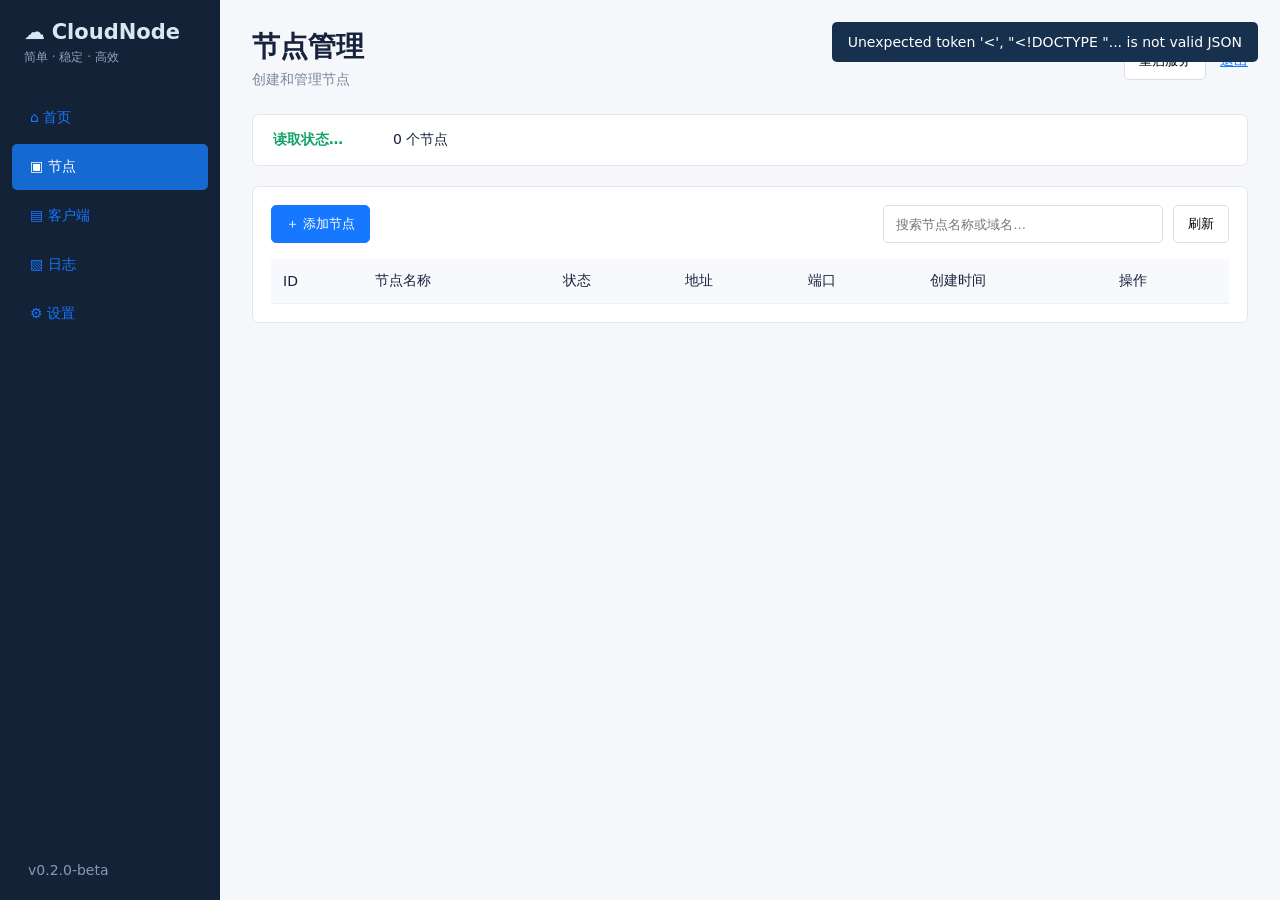
==== templates/index.html @ 98022b21 "Publish source and deployment docs" ====
<!doctype html><html lang="zh-CN"><head><meta charset="utf-8"><meta name="viewport" content="width=device-width,initial-scale=1"><title>CloudNode</title><link rel="stylesheet" href="/static/app.css"></head><body>
<aside><div class="brand">☁ <b>CloudNode</b><small>简单 · 稳定 · 高效</small></div><nav><a>⌂ 首页</a><a class="on">▣ 节点</a><a>▤ 客户端</a><a>▧ 日志</a><a>⚙ 设置</a></nav><footer>v0.2.0-beta</footer></aside>
<main><header><div><h1>节点管理</h1><p>创建和管理节点</p></div><div><button onclick="serviceAction('restart')">重启服务</button><a href="/logout">退出</a></div></header>
<div class="summary"><b id="run">读取状态…</b><span id="num">0 个节点</span></div>
<section><div class="toolbar"><button class="primary" onclick="showAdd()">＋ 添加节点</button><input id="search" placeholder="搜索节点名称或域名…" oninput="render()"><button onclick="loadState()">刷新</button></div>
<table><thead><tr><th>ID</th><th>节点名称</th><th>状态</th><th>地址</th><th>端口</th><th>创建时间</th><th>操作</th></tr></thead><tbody id="rows"></tbody></table></section></main>
<div id="modal" class="modal"><div class="dialog"><button class="close" onclick="hideAdd()">×</button><h2>添加节点</h2><div class="tip"><b>快速创建（推荐）</b><br>UUID、XHTTP 路径等参数自动生成。</div>
<label>节点名称<input id="name" placeholder="例如：节点01"></label><label>域名 / IP<input id="host" placeholder="node.example.com"></label><label>端口<input id="port" type="number" value="443"></label>
<div class="scheme"><b>配置方案</b><span>● 推荐配置</span><small>VLESS + XHTTP；Beta 默认方案</small></div>
<div class="actions"><button onclick="hideAdd()">取消</button><button class="primary" onclick="createNode()">创建节点</button></div></div></div><div id="toasts"></div>
<script src="/static/app.js"></script></body></html>
---- static/app.css ----
*{box-sizing:border-box}body{margin:0;background:#f5f7fa;color:#17233c;font:14px system-ui,-apple-system,"Segoe UI","Microsoft YaHei",sans-serif}aside{position:fixed;inset:0 auto 0 0;width:220px;background:#142238;color:#dce5f2;padding:20px 12px}.brand{font-size:21px;padding:0 12px 26px}.brand small{display:block;color:#91a1b8;font-size:12px;margin-top:5px}nav a{display:block;padding:14px 18px;border-radius:5px;margin:3px 0}.on{background:#1769d2;color:#fff}aside footer{position:absolute;bottom:22px;left:28px;color:#8798b0}main{margin-left:220px;padding:28px 32px}header{display:flex;justify-content:space-between;align-items:center}h1{margin:0;font-size:28px}header p{margin:5px 0;color:#7c889a}a{color:#1677ff;margin-left:14px}button{padding:9px 14px;border:1px solid #d7dfeb;background:#fff;border-radius:5px;cursor:pointer}.primary{background:#1677ff;border-color:#1677ff;color:#fff}.summary,section{background:#fff;border:1px solid #e2e7ef;border-radius:7px;margin-top:20px}.summary{padding:16px 20px;display:flex;gap:50px}.summary b{color:#11a267}section{padding:18px}.toolbar{display:flex;gap:10px;margin-bottom:16px}.toolbar input{margin-left:auto;width:280px}input{border:1px solid #d6deea;border-radius:5px;padding:10px 12px;outline:none}table{width:100%;border-collapse:collapse}th,td{text-align:left;padding:13px 12px;border-bottom:1px solid #edf0f5}th{background:#f7f9fc;font-weight:500}.pill{background:#e7f8ef;color:#10965c;padding:4px 8px;border-radius:4px}.danger{color:#df3d45}.modal{display:none;position:fixed;inset:0;background:#14223899;align-items:center;justify-content:center}.modal.show{display:flex}.dialog{width:560px;background:#fff;border-radius:8px;padding:25px;position:relative;box-shadow:0 20px 60px #0003}.close{position:absolute;right:16px;top:14px;border:0;font-size:22px}.tip{background:#eef6ff;color:#42688e;padding:13px;border-radius:5px;margin:18px 0}.dialog>label{display:grid;grid-template-columns:110px 1fr;align-items:center;margin:14px 0}.scheme{border-top:1px solid #edf0f5;padding-top:17px;margin-top:18px}.scheme span{margin-left:25px;color:#1677ff}.scheme small{display:block;color:#7c899c;margin:7px 0 0 110px}.actions{text-align:right;margin-top:28px}.actions button{margin-left:8px}#toasts{position:fixed;right:22px;top:22px}.toast{background:#17304d;color:#fff;padding:12px 16px;border-radius:5px;margin-bottom:8px}.login{display:grid;place-items:center;height:100vh}.loginbox{width:350px;background:#fff;border:1px solid #e1e7ef;border-radius:8px;padding:34px}.loginbox input,.loginbox button{width:100%;margin:7px 0}.loginbox em{color:#df3d45;font-style:normal}
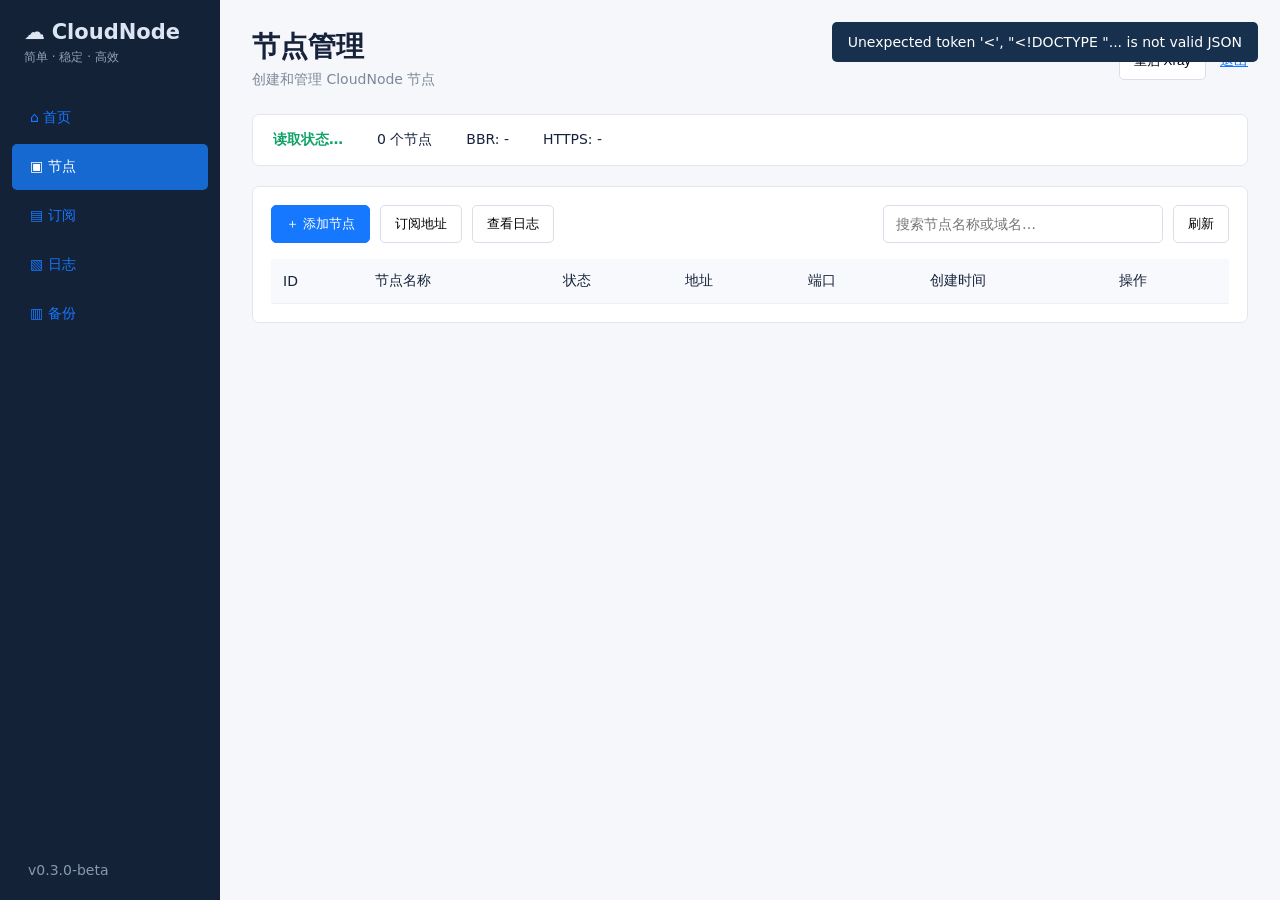
==== commit f7311720: "Complete beta panel management features" ====
--- a/templates/index.html
+++ b/templates/index.html
@@ -1,11 +1,15 @@
 <!doctype html><html lang="zh-CN"><head><meta charset="utf-8"><meta name="viewport" content="width=device-width,initial-scale=1"><title>CloudNode</title><link rel="stylesheet" href="/static/app.css"></head><body>
-<aside><div class="brand">☁ <b>CloudNode</b><small>简单 · 稳定 · 高效</small></div><nav><a>⌂ 首页</a><a class="on">▣ 节点</a><a>▤ 客户端</a><a>▧ 日志</a><a>⚙ 设置</a></nav><footer>v0.2.0-beta</footer></aside>
-<main><header><div><h1>节点管理</h1><p>创建和管理节点</p></div><div><button onclick="serviceAction('restart')">重启服务</button><a href="/logout">退出</a></div></header>
-<div class="summary"><b id="run">读取状态…</b><span id="num">0 个节点</span></div>
-<section><div class="toolbar"><button class="primary" onclick="showAdd()">＋ 添加节点</button><input id="search" placeholder="搜索节点名称或域名…" oninput="render()"><button onclick="loadState()">刷新</button></div>
+<aside><div class="brand">☁ <b>CloudNode</b><small>简单 · 稳定 · 高效</small></div><nav><a>⌂ 首页</a><a class="on">▣ 节点</a><a onclick="showSub()">▤ 订阅</a><a onclick="showLogs()">▧ 日志</a><a onclick="backupNow()">▥ 备份</a></nav><footer id="ver">v0.3.0-beta</footer></aside>
+<main><header><div><h1>节点管理</h1><p>创建和管理 CloudNode 节点</p></div><div><button onclick="serviceAction('restart')">重启 Xray</button><a href="/logout">退出</a></div></header>
+<div class="summary"><b id="run">读取状态…</b><span id="num">0 个节点</span><span id="bbr">BBR: -</span><span id="tls">HTTPS: -</span></div>
+<section><div class="toolbar"><button class="primary" onclick="showAdd()">＋ 添加节点</button><button onclick="showSub()">订阅地址</button><button onclick="showLogs()">查看日志</button><input id="search" placeholder="搜索节点名称或域名…" oninput="render()"><button onclick="loadState()">刷新</button></div>
 <table><thead><tr><th>ID</th><th>节点名称</th><th>状态</th><th>地址</th><th>端口</th><th>创建时间</th><th>操作</th></tr></thead><tbody id="rows"></tbody></table></section></main>
-<div id="modal" class="modal"><div class="dialog"><button class="close" onclick="hideAdd()">×</button><h2>添加节点</h2><div class="tip"><b>快速创建（推荐）</b><br>UUID、XHTTP 路径等参数自动生成。</div>
-<label>节点名称<input id="name" placeholder="例如：节点01"></label><label>域名 / IP<input id="host" placeholder="node.example.com"></label><label>端口<input id="port" type="number" value="443"></label>
+<div id="modal" class="modal"><div class="dialog"><button class="close" onclick="hideNodeModal()">×</button><h2 id="modalTitle">添加节点</h2><div class="tip"><b>快速创建（推荐）</b><br>UUID、XHTTP 路径等参数自动生成。</div>
+<label>节点名称<input id="name" placeholder="例如：节点01"></label><label>域名 / IP<input id="host" placeholder="node.example.com"></label><label>端口<input id="port" type="number" value="443"></label><label>启用节点<select id="enabled"><option value="1">启用</option><option value="0">停用</option></select></label>
 <div class="scheme"><b>配置方案</b><span>● 推荐配置</span><small>VLESS + XHTTP；Beta 默认方案</small></div>
-<div class="actions"><button onclick="hideAdd()">取消</button><button class="primary" onclick="createNode()">创建节点</button></div></div></div><div id="toasts"></div>
-<script src="/static/app.js"></script></body></html>+<div class="actions"><button onclick="hideNodeModal()">取消</button><button class="primary" onclick="saveNode()">保存</button></div></div></div>
+<div id="shareModal" class="modal"><div class="dialog"><button class="close" onclick="shareModal.classList.remove('show')">×</button><h2>节点配置</h2><textarea id="shareText" readonly></textarea><div class="qrbox"><img id="qrImg" alt="节点二维码"></div><div class="actions"><button onclick="copyText(shareText.value)">复制链接</button></div></div></div>
+<div id="subModal" class="modal"><div class="dialog"><button class="close" onclick="subModal.classList.remove('show')">×</button><h2>订阅地址</h2><textarea id="subText" readonly></textarea><p class="muted">订阅内容为 Base64 编码的 VLESS 链接列表，仅包含已启用节点。</p><div class="actions"><button onclick="copyText(subText.value)">复制订阅</button></div></div></div>
+<div id="logModal" class="modal"><div class="dialog wide"><button class="close" onclick="logModal.classList.remove('show')">×</button><h2>运行日志</h2><div class="toolbar compact"><button onclick="showLogs('cloudnode-panel')">面板</button><button onclick="showLogs('xray')">Xray</button><button onclick="showLogs('caddy')">Caddy</button></div><pre id="logText"></pre></div></div>
+<div id="toasts"></div>
+<script src="/static/app.js"></script></body></html>
--- a/static/app.css
+++ b/static/app.css
@@ -1 +1 @@
-*{box-sizing:border-box}body{margin:0;background:#f5f7fa;color:#17233c;font:14px system-ui,-apple-system,"Segoe UI","Microsoft YaHei",sans-serif}aside{position:fixed;inset:0 auto 0 0;width:220px;background:#142238;color:#dce5f2;padding:20px 12px}.brand{font-size:21px;padding:0 12px 26px}.brand small{display:block;color:#91a1b8;font-size:12px;margin-top:5px}nav a{display:block;padding:14px 18px;border-radius:5px;margin:3px 0}.on{background:#1769d2;color:#fff}aside footer{position:absolute;bottom:22px;left:28px;color:#8798b0}main{margin-left:220px;padding:28px 32px}header{display:flex;justify-content:space-between;align-items:center}h1{margin:0;font-size:28px}header p{margin:5px 0;color:#7c889a}a{color:#1677ff;margin-left:14px}button{padding:9px 14px;border:1px solid #d7dfeb;background:#fff;border-radius:5px;cursor:pointer}.primary{background:#1677ff;border-color:#1677ff;color:#fff}.summary,section{background:#fff;border:1px solid #e2e7ef;border-radius:7px;margin-top:20px}.summary{padding:16px 20px;display:flex;gap:50px}.summary b{color:#11a267}section{padding:18px}.toolbar{display:flex;gap:10px;margin-bottom:16px}.toolbar input{margin-left:auto;width:280px}input{border:1px solid #d6deea;border-radius:5px;padding:10px 12px;outline:none}table{width:100%;border-collapse:collapse}th,td{text-align:left;padding:13px 12px;border-bottom:1px solid #edf0f5}th{background:#f7f9fc;font-weight:500}.pill{background:#e7f8ef;color:#10965c;padding:4px 8px;border-radius:4px}.danger{color:#df3d45}.modal{display:none;position:fixed;inset:0;background:#14223899;align-items:center;justify-content:center}.modal.show{display:flex}.dialog{width:560px;background:#fff;border-radius:8px;padding:25px;position:relative;box-shadow:0 20px 60px #0003}.close{position:absolute;right:16px;top:14px;border:0;font-size:22px}.tip{background:#eef6ff;color:#42688e;padding:13px;border-radius:5px;margin:18px 0}.dialog>label{display:grid;grid-template-columns:110px 1fr;align-items:center;margin:14px 0}.scheme{border-top:1px solid #edf0f5;padding-top:17px;margin-top:18px}.scheme span{margin-left:25px;color:#1677ff}.scheme small{display:block;color:#7c899c;margin:7px 0 0 110px}.actions{text-align:right;margin-top:28px}.actions button{margin-left:8px}#toasts{position:fixed;right:22px;top:22px}.toast{background:#17304d;color:#fff;padding:12px 16px;border-radius:5px;margin-bottom:8px}.login{display:grid;place-items:center;height:100vh}.loginbox{width:350px;background:#fff;border:1px solid #e1e7ef;border-radius:8px;padding:34px}.loginbox input,.loginbox button{width:100%;margin:7px 0}.loginbox em{color:#df3d45;font-style:normal}+*{box-sizing:border-box}body{margin:0;background:#f5f7fa;color:#17233c;font:14px system-ui,-apple-system,"Segoe UI","Microsoft YaHei",sans-serif}aside{position:fixed;inset:0 auto 0 0;width:220px;background:#142238;color:#dce5f2;padding:20px 12px}.brand{font-size:21px;padding:0 12px 26px}.brand small{display:block;color:#91a1b8;font-size:12px;margin-top:5px}nav a{display:block;padding:14px 18px;border-radius:5px;margin:3px 0;cursor:pointer}.on{background:#1769d2;color:#fff}aside footer{position:absolute;bottom:22px;left:28px;color:#8798b0}main{margin-left:220px;padding:28px 32px}header{display:flex;justify-content:space-between;align-items:center}h1{margin:0;font-size:28px}header p{margin:5px 0;color:#7c889a}a{color:#1677ff;margin-left:14px}button{padding:9px 14px;border:1px solid #d7dfeb;background:#fff;border-radius:5px;cursor:pointer}.primary{background:#1677ff;border-color:#1677ff;color:#fff}.summary,section{background:#fff;border:1px solid #e2e7ef;border-radius:7px;margin-top:20px}.summary{padding:16px 20px;display:flex;gap:34px;flex-wrap:wrap}.summary b{color:#11a267}section{padding:18px}.toolbar{display:flex;gap:10px;margin-bottom:16px}.toolbar input{margin-left:auto;width:280px}.compact{margin:0 0 12px}.compact button{padding:7px 10px}input,select,textarea{border:1px solid #d6deea;border-radius:5px;padding:10px 12px;outline:none;font:inherit}textarea{width:100%;min-height:95px;resize:vertical}table{width:100%;border-collapse:collapse}th,td{text-align:left;padding:13px 12px;border-bottom:1px solid #edf0f5}th{background:#f7f9fc;font-weight:500}.pill{background:#e7f8ef;color:#10965c;padding:4px 8px;border-radius:4px}.pill.off{background:#f1f3f6;color:#6b7480}.danger{color:#df3d45}.modal{display:none;position:fixed;inset:0;background:#14223899;align-items:center;justify-content:center;padding:20px}.modal.show{display:flex}.dialog{width:560px;max-height:90vh;overflow:auto;background:#fff;border-radius:8px;padding:25px;position:relative;box-shadow:0 20px 60px #0003}.dialog.wide{width:min(900px,92vw)}.close{position:absolute;right:16px;top:14px;border:0;font-size:22px}.tip{background:#eef6ff;color:#42688e;padding:13px;border-radius:5px;margin:18px 0}.dialog>label{display:grid;grid-template-columns:110px 1fr;align-items:center;margin:14px 0}.scheme{border-top:1px solid #edf0f5;padding-top:17px;margin-top:18px}.scheme span{margin-left:25px;color:#1677ff}.scheme small{display:block;color:#7c899c;margin:7px 0 0 110px}.actions{text-align:right;margin-top:20px}.actions button{margin-left:8px}.qrbox{text-align:center;margin-top:16px}.qrbox img{width:220px;max-width:100%;background:#fff;border:1px solid #edf0f5;padding:10px}.muted{color:#7c889a}pre{background:#101827;color:#dce5f2;border-radius:6px;padding:14px;white-space:pre-wrap;max-height:56vh;overflow:auto}#toasts{position:fixed;right:22px;top:22px}.toast{background:#17304d;color:#fff;padding:12px 16px;border-radius:5px;margin-bottom:8px}.login{display:grid;place-items:center;height:100vh}.loginbox{width:350px;background:#fff;border:1px solid #e1e7ef;border-radius:8px;padding:34px}.loginbox input,.loginbox button{width:100%;margin:7px 0}.loginbox em{color:#df3d45;font-style:normal}
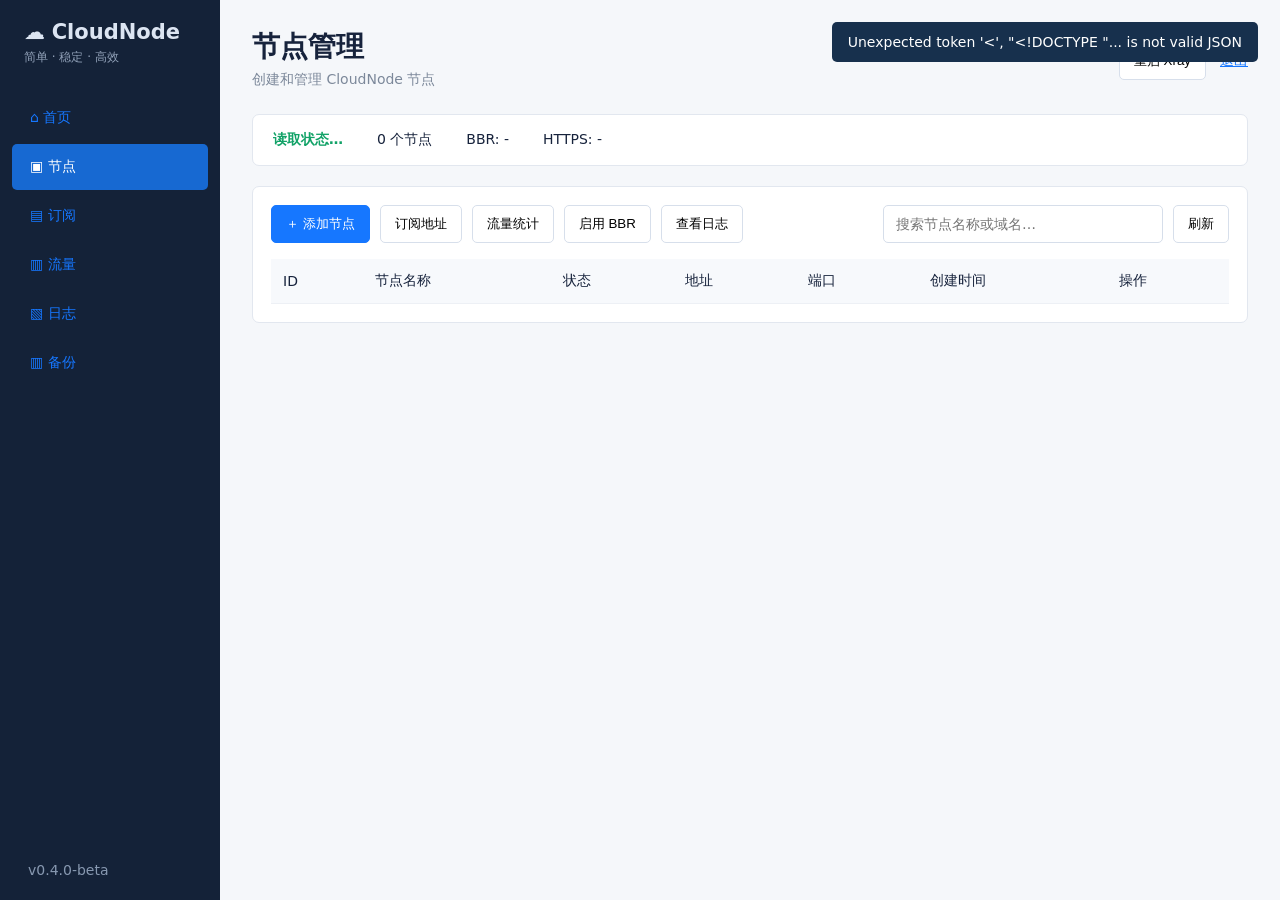
==== commit 80de75b7: "Implement planned beta features" ====
--- a/templates/index.html
+++ b/templates/index.html
@@ -1,15 +1,17 @@
 <!doctype html><html lang="zh-CN"><head><meta charset="utf-8"><meta name="viewport" content="width=device-width,initial-scale=1"><title>CloudNode</title><link rel="stylesheet" href="/static/app.css"></head><body>
-<aside><div class="brand">☁ <b>CloudNode</b><small>简单 · 稳定 · 高效</small></div><nav><a>⌂ 首页</a><a class="on">▣ 节点</a><a onclick="showSub()">▤ 订阅</a><a onclick="showLogs()">▧ 日志</a><a onclick="backupNow()">▥ 备份</a></nav><footer id="ver">v0.3.0-beta</footer></aside>
+<aside><div class="brand">☁ <b>CloudNode</b><small>简单 · 稳定 · 高效</small></div><nav><a>⌂ 首页</a><a class="on">▣ 节点</a><a onclick="showSub()">▤ 订阅</a><a onclick="showTraffic()">▥ 流量</a><a onclick="showLogs()">▧ 日志</a><a onclick="backupNow()">▥ 备份</a></nav><footer id="ver">v0.4.0-beta</footer></aside>
 <main><header><div><h1>节点管理</h1><p>创建和管理 CloudNode 节点</p></div><div><button onclick="serviceAction('restart')">重启 Xray</button><a href="/logout">退出</a></div></header>
 <div class="summary"><b id="run">读取状态…</b><span id="num">0 个节点</span><span id="bbr">BBR: -</span><span id="tls">HTTPS: -</span></div>
-<section><div class="toolbar"><button class="primary" onclick="showAdd()">＋ 添加节点</button><button onclick="showSub()">订阅地址</button><button onclick="showLogs()">查看日志</button><input id="search" placeholder="搜索节点名称或域名…" oninput="render()"><button onclick="loadState()">刷新</button></div>
+<section><div class="toolbar"><button class="primary" onclick="showAdd()">＋ 添加节点</button><button onclick="showSub()">订阅地址</button><button onclick="showTraffic()">流量统计</button><button onclick="optimizeSystem()">启用 BBR</button><button onclick="showLogs()">查看日志</button><input id="search" placeholder="搜索节点名称或域名…" oninput="render()"><button onclick="loadState()">刷新</button></div>
 <table><thead><tr><th>ID</th><th>节点名称</th><th>状态</th><th>地址</th><th>端口</th><th>创建时间</th><th>操作</th></tr></thead><tbody id="rows"></tbody></table></section></main>
 <div id="modal" class="modal"><div class="dialog"><button class="close" onclick="hideNodeModal()">×</button><h2 id="modalTitle">添加节点</h2><div class="tip"><b>快速创建（推荐）</b><br>UUID、XHTTP 路径等参数自动生成。</div>
-<label>节点名称<input id="name" placeholder="例如：节点01"></label><label>域名 / IP<input id="host" placeholder="node.example.com"></label><label>端口<input id="port" type="number" value="443"></label><label>启用节点<select id="enabled"><option value="1">启用</option><option value="0">停用</option></select></label>
-<div class="scheme"><b>配置方案</b><span>● 推荐配置</span><small>VLESS + XHTTP；Beta 默认方案</small></div>
+<label>节点名称<input id="name" placeholder="例如：节点01"></label><label>域名 / IP<input id="host" placeholder="node.example.com"></label><label>端口<input id="port" type="number" value="443"></label><label>协议<select id="protocol" onchange="toggleProtocolFields()"><option value="vless-xhttp">VLESS + XHTTP</option><option value="vless-ws">VLESS + WebSocket</option><option value="vless-reality">VLESS + TCP + REALITY</option><option value="trojan-tcp">Trojan + TCP</option></select></label><label>启用节点<select id="enabled"><option value="1">启用</option><option value="0">停用</option></select></label>
+<div id="advancedFields"><label>REALITY SNI<input id="sni" placeholder="www.microsoft.com"></label><label>REALITY 目标<input id="reality_dest" placeholder="www.microsoft.com:443"></label></div>
+<div class="scheme"><b>配置方案</b><span id="schemeName">● VLESS + XHTTP</span><small id="schemeHelp">适合先完成基础连通性测试；REALITY/TLS 请确认客户端支持。</small></div>
 <div class="actions"><button onclick="hideNodeModal()">取消</button><button class="primary" onclick="saveNode()">保存</button></div></div></div>
-<div id="shareModal" class="modal"><div class="dialog"><button class="close" onclick="shareModal.classList.remove('show')">×</button><h2>节点配置</h2><textarea id="shareText" readonly></textarea><div class="qrbox"><img id="qrImg" alt="节点二维码"></div><div class="actions"><button onclick="copyText(shareText.value)">复制链接</button></div></div></div>
+<div id="shareModal" class="modal"><div class="dialog"><button class="close" onclick="shareModal.classList.remove('show')">×</button><h2>节点配置</h2><textarea id="shareText" readonly></textarea><div class="qrbox"><img id="qrImg" alt="节点二维码"></div><div class="actions"><button onclick="refreshNode()">刷新二维码/凭据</button><button onclick="copyText(shareText.value)">复制链接</button></div></div></div>
 <div id="subModal" class="modal"><div class="dialog"><button class="close" onclick="subModal.classList.remove('show')">×</button><h2>订阅地址</h2><textarea id="subText" readonly></textarea><p class="muted">订阅内容为 Base64 编码的 VLESS 链接列表，仅包含已启用节点。</p><div class="actions"><button onclick="copyText(subText.value)">复制订阅</button></div></div></div>
+<div id="trafficModal" class="modal"><div class="dialog"><button class="close" onclick="trafficModal.classList.remove('show')">×</button><h2>流量统计</h2><table><thead><tr><th>节点</th><th>上传</th><th>下载</th></tr></thead><tbody id="trafficRows"></tbody></table><p class="muted">流量数据来自 Xray Stats API，重启或重置后可能清零。</p></div></div>
 <div id="logModal" class="modal"><div class="dialog wide"><button class="close" onclick="logModal.classList.remove('show')">×</button><h2>运行日志</h2><div class="toolbar compact"><button onclick="showLogs('cloudnode-panel')">面板</button><button onclick="showLogs('xray')">Xray</button><button onclick="showLogs('caddy')">Caddy</button></div><pre id="logText"></pre></div></div>
 <div id="toasts"></div>
 <script src="/static/app.js"></script></body></html>
--- a/static/app.css
+++ b/static/app.css
@@ -1 +1 @@
-*{box-sizing:border-box}body{margin:0;background:#f5f7fa;color:#17233c;font:14px system-ui,-apple-system,"Segoe UI","Microsoft YaHei",sans-serif}aside{position:fixed;inset:0 auto 0 0;width:220px;background:#142238;color:#dce5f2;padding:20px 12px}.brand{font-size:21px;padding:0 12px 26px}.brand small{display:block;color:#91a1b8;font-size:12px;margin-top:5px}nav a{display:block;padding:14px 18px;border-radius:5px;margin:3px 0;cursor:pointer}.on{background:#1769d2;color:#fff}aside footer{position:absolute;bottom:22px;left:28px;color:#8798b0}main{margin-left:220px;padding:28px 32px}header{display:flex;justify-content:space-between;align-items:center}h1{margin:0;font-size:28px}header p{margin:5px 0;color:#7c889a}a{color:#1677ff;margin-left:14px}button{padding:9px 14px;border:1px solid #d7dfeb;background:#fff;border-radius:5px;cursor:pointer}.primary{background:#1677ff;border-color:#1677ff;color:#fff}.summary,section{background:#fff;border:1px solid #e2e7ef;border-radius:7px;margin-top:20px}.summary{padding:16px 20px;display:flex;gap:34px;flex-wrap:wrap}.summary b{color:#11a267}section{padding:18px}.toolbar{display:flex;gap:10px;margin-bottom:16px}.toolbar input{margin-left:auto;width:280px}.compact{margin:0 0 12px}.compact button{padding:7px 10px}input,select,textarea{border:1px solid #d6deea;border-radius:5px;padding:10px 12px;outline:none;font:inherit}textarea{width:100%;min-height:95px;resize:vertical}table{width:100%;border-collapse:collapse}th,td{text-align:left;padding:13px 12px;border-bottom:1px solid #edf0f5}th{background:#f7f9fc;font-weight:500}.pill{background:#e7f8ef;color:#10965c;padding:4px 8px;border-radius:4px}.pill.off{background:#f1f3f6;color:#6b7480}.danger{color:#df3d45}.modal{display:none;position:fixed;inset:0;background:#14223899;align-items:center;justify-content:center;padding:20px}.modal.show{display:flex}.dialog{width:560px;max-height:90vh;overflow:auto;background:#fff;border-radius:8px;padding:25px;position:relative;box-shadow:0 20px 60px #0003}.dialog.wide{width:min(900px,92vw)}.close{position:absolute;right:16px;top:14px;border:0;font-size:22px}.tip{background:#eef6ff;color:#42688e;padding:13px;border-radius:5px;margin:18px 0}.dialog>label{display:grid;grid-template-columns:110px 1fr;align-items:center;margin:14px 0}.scheme{border-top:1px solid #edf0f5;padding-top:17px;margin-top:18px}.scheme span{margin-left:25px;color:#1677ff}.scheme small{display:block;color:#7c899c;margin:7px 0 0 110px}.actions{text-align:right;margin-top:20px}.actions button{margin-left:8px}.qrbox{text-align:center;margin-top:16px}.qrbox img{width:220px;max-width:100%;background:#fff;border:1px solid #edf0f5;padding:10px}.muted{color:#7c889a}pre{background:#101827;color:#dce5f2;border-radius:6px;padding:14px;white-space:pre-wrap;max-height:56vh;overflow:auto}#toasts{position:fixed;right:22px;top:22px}.toast{background:#17304d;color:#fff;padding:12px 16px;border-radius:5px;margin-bottom:8px}.login{display:grid;place-items:center;height:100vh}.loginbox{width:350px;background:#fff;border:1px solid #e1e7ef;border-radius:8px;padding:34px}.loginbox input,.loginbox button{width:100%;margin:7px 0}.loginbox em{color:#df3d45;font-style:normal}
+*{box-sizing:border-box}body{margin:0;background:#f5f7fa;color:#17233c;font:14px system-ui,-apple-system,"Segoe UI","Microsoft YaHei",sans-serif}aside{position:fixed;inset:0 auto 0 0;width:220px;background:#142238;color:#dce5f2;padding:20px 12px}.brand{font-size:21px;padding:0 12px 26px}.brand small{display:block;color:#91a1b8;font-size:12px;margin-top:5px}nav a{display:block;padding:14px 18px;border-radius:5px;margin:3px 0;cursor:pointer}.on{background:#1769d2;color:#fff}aside footer{position:absolute;bottom:22px;left:28px;color:#8798b0}main{margin-left:220px;padding:28px 32px}header{display:flex;justify-content:space-between;align-items:center}h1{margin:0;font-size:28px}header p{margin:5px 0;color:#7c889a}a{color:#1677ff;margin-left:14px}button{padding:9px 14px;border:1px solid #d7dfeb;background:#fff;border-radius:5px;cursor:pointer}.primary{background:#1677ff;border-color:#1677ff;color:#fff}.summary,section{background:#fff;border:1px solid #e2e7ef;border-radius:7px;margin-top:20px}.summary{padding:16px 20px;display:flex;gap:34px;flex-wrap:wrap}.summary b{color:#11a267}section{padding:18px}.toolbar{display:flex;gap:10px;margin-bottom:16px;flex-wrap:wrap}.toolbar input{margin-left:auto;width:280px}.compact{margin:0 0 12px}.compact button{padding:7px 10px}input,select,textarea{border:1px solid #d6deea;border-radius:5px;padding:10px 12px;outline:none;font:inherit}textarea{width:100%;min-height:95px;resize:vertical}table{width:100%;border-collapse:collapse}th,td{text-align:left;padding:13px 12px;border-bottom:1px solid #edf0f5}th{background:#f7f9fc;font-weight:500}td small{display:block;color:#7c889a;margin-top:4px}.pill{background:#e7f8ef;color:#10965c;padding:4px 8px;border-radius:4px}.pill.off{background:#f1f3f6;color:#6b7480}.danger{color:#df3d45}.modal{display:none;position:fixed;inset:0;background:#14223899;align-items:center;justify-content:center;padding:20px}.modal.show{display:flex}.dialog{width:620px;max-height:90vh;overflow:auto;background:#fff;border-radius:8px;padding:25px;position:relative;box-shadow:0 20px 60px #0003}.dialog.wide{width:min(900px,92vw)}.close{position:absolute;right:16px;top:14px;border:0;font-size:22px}.tip{background:#eef6ff;color:#42688e;padding:13px;border-radius:5px;margin:18px 0}.dialog>label,#advancedFields>label{display:grid;grid-template-columns:120px 1fr;align-items:center;margin:14px 0}.scheme{border-top:1px solid #edf0f5;padding-top:17px;margin-top:18px}.scheme span{margin-left:25px;color:#1677ff}.scheme small{display:block;color:#7c899c;margin:7px 0 0 120px}.actions{text-align:right;margin-top:20px}.actions button{margin-left:8px}.qrbox{text-align:center;margin-top:16px}.qrbox img{width:220px;max-width:100%;background:#fff;border:1px solid #edf0f5;padding:10px}.muted{color:#7c889a}pre{background:#101827;color:#dce5f2;border-radius:6px;padding:14px;white-space:pre-wrap;max-height:56vh;overflow:auto}#toasts{position:fixed;right:22px;top:22px}.toast{background:#17304d;color:#fff;padding:12px 16px;border-radius:5px;margin-bottom:8px}.login{display:grid;place-items:center;height:100vh}.loginbox{width:350px;background:#fff;border:1px solid #e1e7ef;border-radius:8px;padding:34px}.loginbox input,.loginbox button{width:100%;margin:7px 0}.loginbox em{color:#df3d45;font-style:normal}
